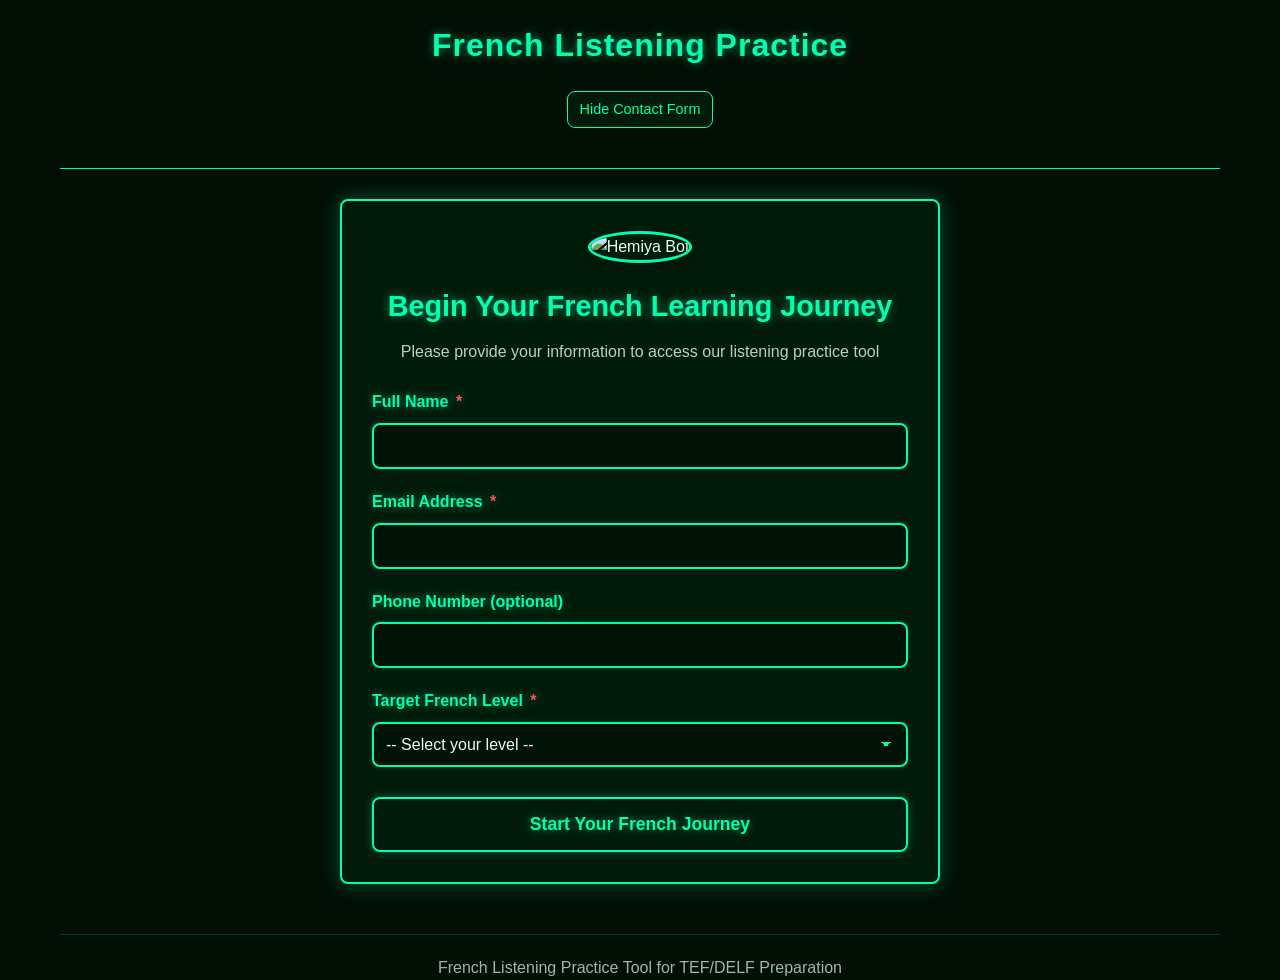
==== docs/listening.html @ ab648c7c "Add docs directory for GitHub Pages" ====
<!DOCTYPE html>
<html lang="fr">
<head>
    <meta charset="UTF-8">
    <meta name="viewport" content="width=device-width, initial-scale=1.0">
    <title>French Listening Practice - TEF/DELF Preparation</title>
    <link rel="stylesheet" href="css/styles.css">
    <script type="text/javascript" src="https://cdn.jsdelivr.net/npm/@emailjs/browser@3/dist/email.min.js"></script>
    <base target="_parent">
</head>
<body>
    <div class="container">
        <header>
            <h1>French Listening Practice</h1>
            <div class="form-toggle">
                <a href="#" class="form-toggle-link" id="toggle-form">Hide Contact Form</a>
            </div>
        </header>

        <main>
            <!-- Contact Form Section - Visible by default -->
            <div id="contact-form-container">
                <div class="form-header">
                    <div class="avatar-container">
                        <img src="https://yiyang512.github.io/new/hemiya.jpg" alt="Hemiya Bot" class="avatar">
                    </div>
                    <h2>Begin Your French Learning Journey</h2>
                    <p>Please provide your information to access our listening practice tool</p>
                </div>
                
                <form id="contact-form">
                    <div class="form-group">
                        <label for="fullName">Full Name <span class="required">*</span></label>
                        <input type="text" id="fullName" name="fullName" required>
                        <div class="error-message" id="fullName-error">Please enter your full name</div>
                    </div>
                    
                    <div class="form-group">
                        <label for="email">Email Address <span class="required">*</span></label>
                        <input type="email" id="email" name="email" required>
                        <div class="error-message" id="email-error">Please enter a valid email address</div>
                    </div>
                    
                    <div class="form-group">
                        <label for="phone">Phone Number (optional)</label>
                        <input type="tel" id="phone" name="phone">
                    </div>
                    
                    <div class="form-group">
                        <label for="targetLevel">Target French Level <span class="required">*</span></label>
                        <select id="targetLevel" name="targetLevel" required>
                            <option value="">-- Select your level --</option>
                            <option value="A1">A1 - Beginner</option>
                            <option value="A2">A2 - Elementary</option>
                            <option value="B1">B1 - Intermediate</option>
                            <option value="B2">B2 - Upper Intermediate</option>
                        </select>
                        <div class="error-message" id="targetLevel-error">Please select your target level</div>
                    </div>
                    
                    <button type="submit" id="submit-form">Start Your French Journey</button>
                    
                    <div id="form-success" class="form-message success-message hidden">
                        <p>Thank you for your submission! You now have access to our listening practice tool.</p>
                    </div>
                    
                    <div id="form-error" class="form-message error-message hidden">
                        <p>There was an error processing your submission. Please try again.</p>
                    </div>
                </form>
            </div>

            <!-- Listening Level Selection - Hidden by default -->
            <div id="listening-app" class="hidden">
                <div class="level-selector">
                    <h2>Sélectionnez votre niveau</h2>
                    <div class="level-buttons">
                        <button class="level-btn" data-level="A1">A1</button>
                        <button class="level-btn" data-level="A2">A2</button>
                        <button class="level-btn" data-level="B1">B1</button>
                        <button class="level-btn" data-level="B2">B2</button>
                    </div>
                </div>

                <div id="level-description" class="hidden">
                    <div class="level-info">
                        <h2>Niveau <span id="current-level">A1</span></h2>
                        <p id="level-explanation"></p>
                    </div>
                    <div class="listening-selector">
                        <label for="listening-select">Choisissez un audio:</label>
                        <select id="listening-select">
                            <option value="">-- Sélectionnez un audio --</option>
                        </select>
                    </div>
                </div>

                <div id="listening-container" class="hidden">
                    <div class="audio-player-container">
                        <h3>Écoutez attentivement</h3>
                        <div class="audio-player">
                            <audio id="audio-player" controls>
                                <source id="audio-source" src="" type="audio/mp3">
                                Votre navigateur ne supporte pas l'élément audio.
                            </audio>
                            <div class="audio-controls">
                                <button id="play-audio" class="control-btn">Écouter</button>
                                <button id="pause-audio" class="control-btn">Pause</button>
                                <button id="replay-audio" class="control-btn">Réécouter</button>
                            </div>
                        </div>
                        <div class="playback-count">
                            <p>Nombre d'écoutes: <span id="playback-counter">0</span>/2</p>
                        </div>
                    </div>
                    
                    <div class="timer-container">
                        <span id="timer">05:00</span>
                        <button id="start-timer">Démarrer</button>
                    </div>
                    
                    <section class="transcript hidden" id="transcript-section">
                        <h2>Transcription</h2>
                        <div id="transcript-content" class="transcript-content"></div>
                    </section>

                    <section class="questions">
                        <h2>Questions de compréhension</h2>
                        <form id="quiz-form"></form>
                    </section>

                    <section class="results hidden" id="results">
                        <h2>Résultats</h2>
                        <p id="score"></p>
                        <div id="detailed-feedback"></div>
                    </section>
                </div>
            </div>
        </main>

        <footer>
            <p>French Listening Practice Tool for TEF/DELF Preparation</p>
        </footer>
    </div>

    <script src="js/listening-data.js"></script>
    <script src="js/listening-script.js"></script>
    <script>
        // Toggle contact form visibility
        document.getElementById('toggle-form').addEventListener('click', function(e) {
            e.preventDefault();
            const formContainer = document.getElementById('contact-form-container');
            const toggleLink = document.getElementById('toggle-form');
            
            if (formContainer.classList.contains('hidden')) {
                formContainer.classList.remove('hidden');
                toggleLink.textContent = 'Hide Contact Form';
            } else {
                formContainer.classList.add('hidden');
                toggleLink.textContent = 'Show Contact Form';
            }
        });
    </script>
</body>
</html>
---- docs/css/styles.css ----
:root {
    --primary-color: #00ffae;
    --secondary-color: #00ff99;
    --accent-color: #05ff8a;
    --background-color: #010f05;
    --card-background: #021a0a;
    --text-color: #e6fff2;
    --header-color: #00ffae;
    --error-color: #ff5252;
    --success-color: #00ffae;
    --border-radius: 8px;
    --box-shadow: 0 4px 8px rgba(0, 255, 174, 0.2);
    --glow-effect: 0 0 10px rgba(0, 255, 174, 0.5);
    --hover-glow: 0 0 15px rgba(0, 255, 174, 0.8);
    --a1-color: #00ffae;
    --a2-color: #00ffcc;
    --b1-color: #00ff99;
    --b2-color: #00ffb3;
    --dark-bg-gradient: linear-gradient(135deg, #010f05 0%, #041a0f 100%);
}

* {
    margin: 0;
    padding: 0;
    box-sizing: border-box;
}

body {
    font-family: 'DM Sans', 'Poppins', sans-serif;
    background-color: var(--background-color);
    color: var(--text-color);
    line-height: 1.6;
    min-height: 100vh;
}

h1, h2, h3, h4, h5, h6 {
    color: var(--header-color);
    text-shadow: var(--glow-effect);
}

a {
    color: var(--primary-color);
    text-decoration: none;
    transition: all 0.3s ease;
}

a:hover {
    text-shadow: var(--glow-effect);
}

.container {
    max-width: 1200px;
    margin: 0 auto;
    padding: 0 20px;
}

header {
    padding: 20px 0;
    text-align: center;
    margin-bottom: 30px;
    border-bottom: 1px solid var(--primary-color);
}

header h1 {
    margin-bottom: 20px;
    font-weight: 700;
    letter-spacing: 1px;
}

.level-selector h2 {
    margin-bottom: 15px;
    font-size: 1.3rem;
    color: var(--primary-color);
    text-shadow: 0 0 5px rgba(0, 255, 174, 0.5);
}

.level-buttons {
    display: flex;
    justify-content: center;
    gap: 15px;
    flex-wrap: wrap;
}

.level-btn {
    margin: 0 10px;
    padding: 8px 20px;
    background-color: transparent;
    color: var(--primary-color);
    border: 2px solid var(--primary-color);
    border-radius: var(--border-radius);
    font-size: 1.2rem;
    cursor: pointer;
    transition: all 0.3s ease;
}

.level-btn:hover {
    background-color: var(--primary-color);
    color: var(--background-color);
    box-shadow: var(--hover-glow);
}

.level-btn.active {
    background-color: var(--primary-color);
    color: var(--background-color);
    box-shadow: var(--glow-effect);
}

.level-btn[data-level="A1"] {
    border-color: var(--a1-color);
    color: var(--a1-color);
}

.level-btn[data-level="A2"] {
    border-color: var(--a2-color);
    color: var(--a2-color);
}

.level-btn[data-level="B1"] {
    border-color: var(--b1-color);
    color: var(--b1-color);
}

.level-btn[data-level="B2"] {
    border-color: var(--b2-color);
    color: var(--b2-color);
}

.level-info {
    background-color: var(--card-background);
    padding: 15px;
    border-radius: var(--border-radius);
    margin-bottom: 20px;
    border: 1px solid var(--primary-color);
    box-shadow: var(--box-shadow);
}

.level-info h2 {
    margin-bottom: 10px;
}

.reading-selector {
    margin-bottom: 25px;
    text-align: center;
}

.reading-selector label {
    display: block;
    margin-bottom: 10px;
    font-weight: bold;
    color: var(--primary-color);
    text-shadow: var(--glow-effect);
    font-size: 1.2rem;
}

.reading-selector select {
    width: 100%;
    max-width: 600px;
    padding: 12px 20px;
    border: 2px solid var(--primary-color);
    border-radius: var(--border-radius);
    font-size: 1.1rem;
    background-color: rgba(2, 26, 10, 0.9);
    color: var(--text-color);
    box-shadow: 0 0 8px rgba(0, 255, 174, 0.4);
    cursor: pointer;
    appearance: none;
    -webkit-appearance: none;
    -moz-appearance: none;
    background-image: 
        linear-gradient(45deg, transparent 50%, var(--primary-color) 50%),
        linear-gradient(135deg, var(--primary-color) 50%, transparent 50%);
    background-position: 
        calc(100% - 20px) center,
        calc(100% - 15px) center;
    background-size: 
        5px 5px,
        5px 5px;
    background-repeat: no-repeat;
    transition: all 0.3s ease;
}

.reading-selector select:hover {
    border-color: var(--secondary-color);
    box-shadow: 0 0 15px rgba(0, 255, 174, 0.6);
    transform: translateY(-2px);
}

.reading-selector select:focus {
    outline: none;
    border-color: var(--accent-color);
    box-shadow: 0 0 20px rgba(0, 255, 174, 0.7);
}

.reading-selector select option {
    background-color: var(--card-background);
    color: var(--text-color);
    padding: 12px;
    font-size: 1rem;
}

/* Custom styled dropdown arrow animation */
.reading-selector select:hover {
    background-image: 
        linear-gradient(45deg, transparent 50%, var(--secondary-color) 50%),
        linear-gradient(135deg, var(--secondary-color) 50%, transparent 50%);
}

/* Improve select option styling */
.reading-selector select option:hover,
.reading-selector select option:focus,
.reading-selector select option:checked {
    background-color: rgba(0, 255, 174, 0.2);
    color: var(--primary-color);
}

#level-description, #reading-container {
    opacity: 1;
    transition: opacity 0.3s ease;
}

.timer-container {
    display: flex;
    justify-content: center;
    align-items: center;
    margin-bottom: 20px;
    gap: 15px;
}

#timer {
    font-size: 1.5rem;
    font-weight: bold;
    color: var(--primary-color);
    text-shadow: var(--glow-effect);
}

button {
    background-color: transparent;
    color: var(--primary-color);
    border: 2px solid var(--primary-color);
    padding: 10px 20px;
    border-radius: var(--border-radius);
    cursor: pointer;
    font-weight: bold;
    transition: all 0.3s ease;
    box-shadow: var(--box-shadow);
    text-shadow: var(--glow-effect);
}

button:hover {
    background-color: var(--primary-color);
    color: var(--background-color);
    box-shadow: var(--hover-glow);
    transform: translateY(-2px);
}

section {
    background-color: var(--card-background);
    padding: 20px;
    margin-bottom: 20px;
    border-radius: var(--border-radius);
    box-shadow: var(--box-shadow);
    border: 1px solid var(--primary-color);
}

.reading-passage, .questions, .results {
    border-left: 4px solid var(--primary-color);
}

.reading-passage h2, 
.questions h2,
.results h2 {
    margin-bottom: 15px;
    color: var(--primary-color);
    text-shadow: 0 0 5px rgba(0, 255, 174, 0.5);
}

.passage-content {
    line-height: 1.8;
}

.passage-content p {
    margin-bottom: 15px;
}

.question {
    margin-bottom: 25px;
    padding-bottom: 20px;
    border-bottom: 1px solid rgba(0, 255, 174, 0.2);
}

.question p {
    font-weight: bold;
    margin-bottom: 10px;
    color: var(--primary-color);
}

.options {
    margin-left: 20px;
    margin-bottom: 10px;
}

.option {
    margin-bottom: 8px;
}

textarea {
    width: 100%;
    padding: 10px;
    border: 1px solid var(--primary-color);
    border-radius: var(--border-radius);
    resize: vertical;
    background-color: var(--card-background);
    color: var(--text-color);
    box-shadow: 0 0 5px rgba(0, 255, 174, 0.2);
}

.feedback {
    margin-top: 10px;
    padding: 10px;
    border-radius: var(--border-radius);
    display: none;
    background-color: var(--card-background);
}

.feedback.correct {
    border: 1px solid var(--success-color);
    color: var(--success-color);
    box-shadow: 0 0 5px rgba(0, 255, 153, 0.3);
    display: block;
}

.feedback.incorrect {
    border: 1px solid var(--error-color);
    color: var(--error-color);
    box-shadow: 0 0 5px rgba(255, 77, 77, 0.3);
    display: block;
}

.controls {
    display: flex;
    gap: 10px;
    margin-top: 20px;
}

#quiz-form button[type="submit"] {
    border-color: var(--primary-color);
    color: var(--primary-color);
}

#show-answers {
    border-color: var(--secondary-color);
    color: var(--secondary-color);
}

.hidden {
    display: none;
}

.highlight {
    background-color: rgba(0, 255, 174, 0.15);
    color: var(--primary-color);
    font-weight: bold;
}

.back-to-levels {
    display: block;
    margin: 0 auto 20px;
    background-color: transparent;
    border-color: var(--secondary-color);
    color: var(--secondary-color);
}

footer {
    text-align: center;
    margin-top: 50px;
    padding-top: 20px;
    border-top: 1px solid rgba(0, 255, 174, 0.2);
    color: rgba(224, 255, 240, 0.7);
}

input[type="radio"], input[type="checkbox"] {
    accent-color: var(--primary-color);
}

select, textarea {
    background-color: var(--card-background);
    color: var(--text-color);
    border: 1px solid var(--primary-color);
    border-radius: var(--border-radius);
    padding: 8px 12px;
    transition: all 0.3s ease;
}

select:focus, textarea:focus {
    border-color: var(--secondary-color);
    box-shadow: var(--glow-effect);
    outline: none;
}

.correct-feedback {
    color: var(--success-color);
    font-weight: bold;
    text-shadow: var(--glow-effect);
}

.incorrect-feedback {
    color: var(--error-color);
    font-weight: bold;
}

@media (max-width: 768px) {
    .level-buttons {
        flex-direction: column;
        align-items: center;
    }
    
    .level-btn {
        margin: 5px 0;
        width: 80%;
    }
}

/* Contact Form Styles */
#contact-form-container {
    max-width: 600px;
    margin: 0 auto 40px;
    background-color: var(--card-background);
    padding: 30px;
    border-radius: var(--border-radius);
    border: 2px solid var(--primary-color);
    box-shadow: 0 0 20px rgba(0, 255, 174, 0.3);
}

.form-header {
    text-align: center;
    margin-bottom: 25px;
}

.form-header h2 {
    margin-bottom: 10px;
    font-size: 1.8rem;
}

.form-header p {
    color: rgba(230, 255, 242, 0.8);
}

.form-group {
    margin-bottom: 20px;
    position: relative;
}

.form-group label {
    display: block;
    margin-bottom: 8px;
    font-weight: bold;
    color: var(--primary-color);
    text-shadow: var(--glow-effect);
}

.required {
    color: var(--error-color);
    margin-left: 3px;
}

.form-group input,
.form-group select {
    width: 100%;
    padding: 12px;
    background-color: rgba(1, 15, 5, 0.7);
    border: 2px solid var(--primary-color);
    border-radius: var(--border-radius);
    color: var(--text-color);
    font-size: 1rem;
    transition: all 0.3s ease;
    box-shadow: 0 0 5px rgba(0, 255, 174, 0.2);
}

.form-group select {
    appearance: none;
    background-image: 
        linear-gradient(45deg, transparent 50%, var(--primary-color) 50%),
        linear-gradient(135deg, var(--primary-color) 50%, transparent 50%);
    background-position: 
        calc(100% - 20px) center,
        calc(100% - 15px) center;
    background-size: 
        5px 5px,
        5px 5px;
    background-repeat: no-repeat;
}

.form-group input:focus,
.form-group select:focus {
    outline: none;
    border-color: var(--secondary-color);
    box-shadow: 0 0 15px rgba(0, 255, 174, 0.5);
}

.form-group input.error,
.form-group select.error {
    border-color: var(--error-color);
    box-shadow: 0 0 10px rgba(255, 82, 82, 0.3);
}

.error-message {
    color: var(--error-color);
    font-size: 0.85rem;
    margin-top: 5px;
    display: none;
}

#contact-form button[type="submit"] {
    width: 100%;
    padding: 15px;
    background-color: transparent;
    border: 2px solid var(--primary-color);
    color: var(--primary-color);
    font-size: 1.1rem;
    margin-top: 10px;
    cursor: pointer;
    transition: all 0.3s ease;
    text-shadow: var(--glow-effect);
    box-shadow: 0 0 10px rgba(0, 255, 174, 0.3);
}

#contact-form button[type="submit"]:hover {
    background-color: var(--primary-color);
    color: var(--background-color);
    box-shadow: 0 0 20px rgba(0, 255, 174, 0.6);
    transform: translateY(-2px);
}

.form-message {
    padding: 15px;
    border-radius: var(--border-radius);
    margin-top: 20px;
    text-align: center;
}

.success-message {
    background-color: rgba(0, 255, 174, 0.1);
    border: 1px solid var(--success-color);
    color: var(--success-color);
}

.error-message {
    background-color: rgba(255, 82, 82, 0.1);
    border: 1px solid var(--error-color);
    color: var(--error-color);
}

/* Avatar styling */
.avatar-container {
    text-align: center;
    margin-bottom: 20px;
}

.avatar {
    width: 120px;
    height: 120px;
    border-radius: 50%;
    object-fit: cover;
    border: 3px solid var(--primary-color);
    box-shadow: 0 4px 8px rgba(0, 0, 0, 0.2);
    animation: pulse 2s infinite ease-in-out, glow 3s infinite alternate;
    transition: transform 0.3s ease;
}

.avatar:hover {
    transform: scale(1.05);
    box-shadow: 0 0 25px var(--primary-color);
}

@keyframes pulse {
    0% { transform: scale(1); }
    50% { transform: scale(1.05); }
    100% { transform: scale(1); }
}

@keyframes glow {
    0% { box-shadow: 0 0 10px rgba(0, 255, 174, 0.3); }
    100% { box-shadow: 0 0 20px rgba(0, 255, 174, 0.8); }
}

/* Listening test specific styles */
.audio-player-container {
    background-color: var(--card-background);
    padding: 20px;
    border-radius: var(--border-radius);
    margin-bottom: 25px;
    border: 1px solid var(--primary-color);
    box-shadow: var(--box-shadow);
    text-align: center;
}

.audio-player-container h3 {
    color: var(--primary-color);
    margin-bottom: 15px;
    text-shadow: var(--glow-effect);
}

.audio-player {
    margin: 0 auto;
    max-width: 500px;
}

audio {
    width: 100%;
    margin-bottom: 15px;
    background-color: rgba(0, 255, 174, 0.05);
    border-radius: var(--border-radius);
}

.audio-controls {
    display: flex;
    justify-content: center;
    gap: 15px;
    margin-top: 10px;
}

.control-btn {
    padding: 8px 15px;
    background-color: transparent;
    color: var(--primary-color);
    border: 1px solid var(--primary-color);
    border-radius: var(--border-radius);
    cursor: pointer;
    transition: all 0.3s ease;
}

.control-btn:hover {
    background-color: var(--primary-color);
    color: var(--background-color);
    box-shadow: var(--hover-glow);
}

.playback-count {
    margin-top: 15px;
    color: var(--text-color);
    font-size: 0.9rem;
}

.transcript {
    background-color: var(--card-background);
    padding: 20px;
    border-radius: var(--border-radius);
    margin-bottom: 25px;
    border: 1px solid var(--primary-color);
    box-shadow: var(--box-shadow);
}

.transcript h2 {
    color: var(--primary-color);
    margin-bottom: 15px;
    text-shadow: var(--glow-effect);
}

.transcript-content {
    padding: 15px;
    background-color: rgba(0, 255, 174, 0.05);
    border-radius: var(--border-radius);
    border: 1px solid rgba(0, 255, 174, 0.2);
}

.transcript-content p {
    margin-bottom: 10px;
    line-height: 1.6;
}

.listening-selector {
    margin-bottom: 25px;
    text-align: center;
}

.listening-selector label {
    display: block;
    margin-bottom: 10px;
    font-weight: bold;
    color: var(--primary-color);
    text-shadow: var(--glow-effect);
    font-size: 1.2rem;
}

.listening-selector select {
    width: 100%;
    max-width: 600px;
    padding: 12px 20px;
    border: 2px solid var(--primary-color);
    border-radius: var(--border-radius);
    font-size: 1.1rem;
    background-color: rgba(2, 26, 10, 0.9);
    color: var(--text-color);
    box-shadow: 0 0 8px rgba(0, 255, 174, 0.4);
    cursor: pointer;
    appearance: none;
    -webkit-appearance: none;
    -moz-appearance: none;
    background-image: 
        linear-gradient(45deg, transparent 50%, var(--primary-color) 50%),
        linear-gradient(135deg, var(--primary-color) 50%, transparent 50%);
    background-position: 
        calc(100% - 20px) center,
        calc(100% - 15px) center;
    background-size: 
        5px 5px,
        5px 5px;
    background-repeat: no-repeat;
    transition: all 0.3s ease;
}

.listening-selector select:hover {
    border-color: var(--secondary-color);
    box-shadow: 0 0 15px rgba(0, 255, 174, 0.6);
    transform: translateY(-2px);
}

.listening-selector select:focus {
    outline: none;
    border-color: var(--accent-color);
    box-shadow: 0 0 20px rgba(0, 255, 174, 0.7);
}

.listening-selector select option {
    background-color: var(--card-background);
    color: var(--text-color);
    padding: 12px;
    font-size: 1rem;
}

@media (max-width: 768px) {
    .audio-controls {
        flex-direction: column;
        align-items: center;
    }
    
    .control-btn {
        width: 100%;
        max-width: 200px;
    }
}

.form-toggle {
    text-align: center;
    margin-bottom: 20px;
}

.form-toggle-link {
    display: inline-block;
    padding: 6px 12px;
    background-color: var(--card-background);
    color: var(--primary-color);
    border: 1px solid var(--primary-color);
    border-radius: var(--border-radius);
    cursor: pointer;
    transition: all 0.3s ease;
    font-size: 0.9rem;
}

.form-toggle-link:hover {
    background-color: var(--primary-color);
    color: var(--background-color);
    box-shadow: var(--hover-glow);
    text-shadow: none;
}
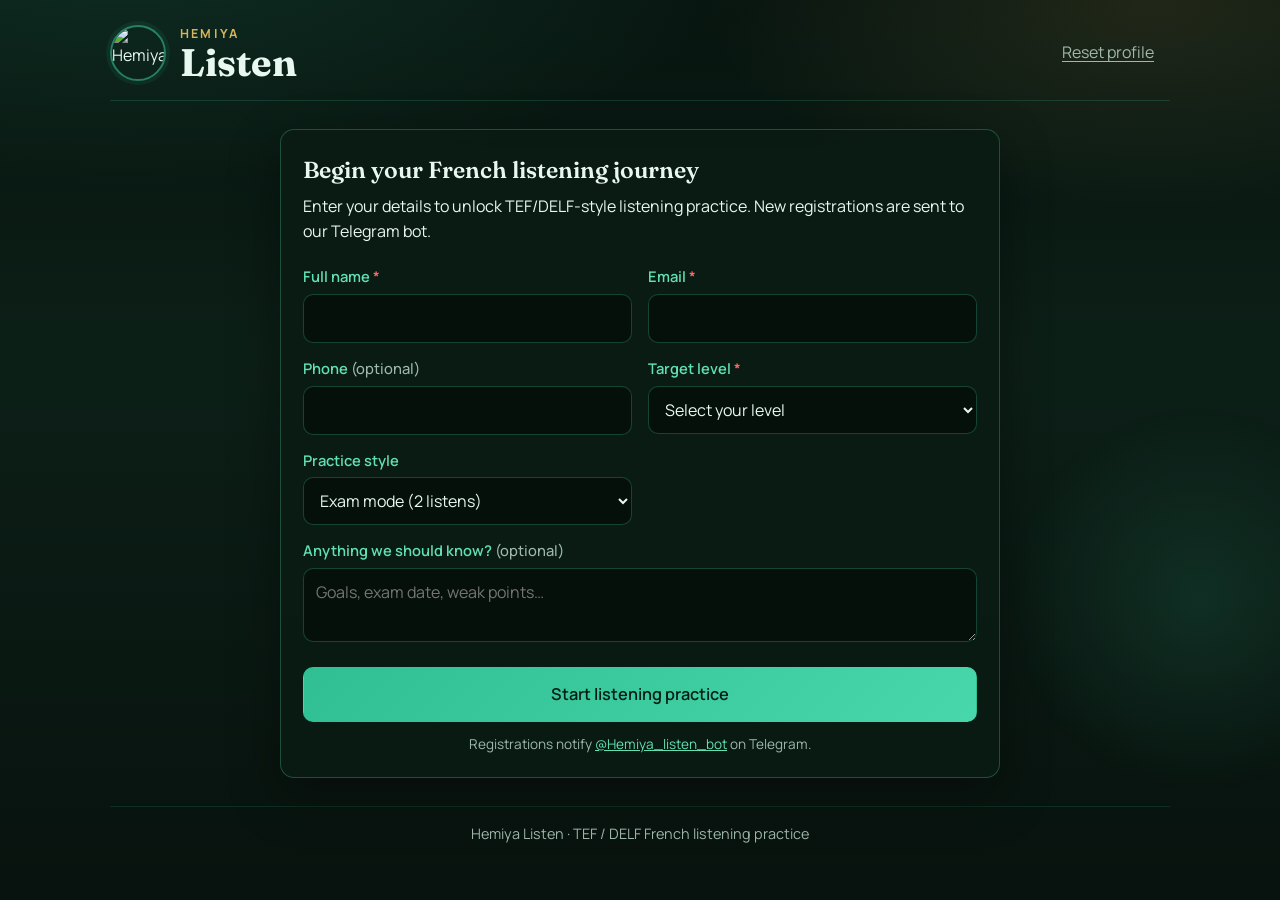
==== commit 500bf82e: "Rebuild French listening tool with 30+ exercises per level and Telegram signup Replace the EmailJS g" ====
--- a/docs/listening.html
+++ b/docs/listening.html
@@ -1,165 +1,234 @@
 <!DOCTYPE html>
 <html lang="fr">
 <head>
-    <meta charset="UTF-8">
-    <meta name="viewport" content="width=device-width, initial-scale=1.0">
-    <title>French Listening Practice - TEF/DELF Preparation</title>
-    <link rel="stylesheet" href="css/styles.css">
-    <script type="text/javascript" src="https://cdn.jsdelivr.net/npm/@emailjs/browser@3/dist/email.min.js"></script>
-    <base target="_parent">
+  <meta charset="UTF-8">
+  <meta name="viewport" content="width=device-width, initial-scale=1.0">
+  <title>Hemiya Listen — French Listening Practice (TEF/DELF)</title>
+  <link rel="preconnect" href="https://fonts.googleapis.com">
+  <link rel="preconnect" href="https://fonts.gstatic.com" crossorigin>
+  <link href="https://fonts.googleapis.com/css2?family=Fraunces:opsz,wght@9..144,500;9..144,700&family=Manrope:wght@400;500;600;700&display=swap" rel="stylesheet">
+  <link rel="stylesheet" href="css/listening.css">
+  <base target="_parent">
 </head>
 <body>
-    <div class="container">
-        <header>
-            <h1>French Listening Practice</h1>
-            <div class="form-toggle">
-                <a href="#" class="form-toggle-link" id="toggle-form">Hide Contact Form</a>
-            </div>
-        </header>
-
-        <main>
-            <!-- Contact Form Section - Visible by default -->
-            <div id="contact-form-container">
-                <div class="form-header">
-                    <div class="avatar-container">
-                        <img src="https://yiyang512.github.io/new/hemiya.jpg" alt="Hemiya Bot" class="avatar">
-                    </div>
-                    <h2>Begin Your French Learning Journey</h2>
-                    <p>Please provide your information to access our listening practice tool</p>
-                </div>
-                
-                <form id="contact-form">
-                    <div class="form-group">
-                        <label for="fullName">Full Name <span class="required">*</span></label>
-                        <input type="text" id="fullName" name="fullName" required>
-                        <div class="error-message" id="fullName-error">Please enter your full name</div>
-                    </div>
-                    
-                    <div class="form-group">
-                        <label for="email">Email Address <span class="required">*</span></label>
-                        <input type="email" id="email" name="email" required>
-                        <div class="error-message" id="email-error">Please enter a valid email address</div>
-                    </div>
-                    
-                    <div class="form-group">
-                        <label for="phone">Phone Number (optional)</label>
-                        <input type="tel" id="phone" name="phone">
-                    </div>
-                    
-                    <div class="form-group">
-                        <label for="targetLevel">Target French Level <span class="required">*</span></label>
-                        <select id="targetLevel" name="targetLevel" required>
-                            <option value="">-- Select your level --</option>
-                            <option value="A1">A1 - Beginner</option>
-                            <option value="A2">A2 - Elementary</option>
-                            <option value="B1">B1 - Intermediate</option>
-                            <option value="B2">B2 - Upper Intermediate</option>
-                        </select>
-                        <div class="error-message" id="targetLevel-error">Please select your target level</div>
-                    </div>
-                    
-                    <button type="submit" id="submit-form">Start Your French Journey</button>
-                    
-                    <div id="form-success" class="form-message success-message hidden">
-                        <p>Thank you for your submission! You now have access to our listening practice tool.</p>
-                    </div>
-                    
-                    <div id="form-error" class="form-message error-message hidden">
-                        <p>There was an error processing your submission. Please try again.</p>
-                    </div>
-                </form>
-            </div>
-
-            <!-- Listening Level Selection - Hidden by default -->
-            <div id="listening-app" class="hidden">
-                <div class="level-selector">
-                    <h2>Sélectionnez votre niveau</h2>
-                    <div class="level-buttons">
-                        <button class="level-btn" data-level="A1">A1</button>
-                        <button class="level-btn" data-level="A2">A2</button>
-                        <button class="level-btn" data-level="B1">B1</button>
-                        <button class="level-btn" data-level="B2">B2</button>
-                    </div>
-                </div>
-
-                <div id="level-description" class="hidden">
-                    <div class="level-info">
-                        <h2>Niveau <span id="current-level">A1</span></h2>
-                        <p id="level-explanation"></p>
-                    </div>
-                    <div class="listening-selector">
-                        <label for="listening-select">Choisissez un audio:</label>
-                        <select id="listening-select">
-                            <option value="">-- Sélectionnez un audio --</option>
-                        </select>
-                    </div>
-                </div>
-
-                <div id="listening-container" class="hidden">
-                    <div class="audio-player-container">
-                        <h3>Écoutez attentivement</h3>
-                        <div class="audio-player">
-                            <audio id="audio-player" controls>
-                                <source id="audio-source" src="" type="audio/mp3">
-                                Votre navigateur ne supporte pas l'élément audio.
-                            </audio>
-                            <div class="audio-controls">
-                                <button id="play-audio" class="control-btn">Écouter</button>
-                                <button id="pause-audio" class="control-btn">Pause</button>
-                                <button id="replay-audio" class="control-btn">Réécouter</button>
-                            </div>
-                        </div>
-                        <div class="playback-count">
-                            <p>Nombre d'écoutes: <span id="playback-counter">0</span>/2</p>
-                        </div>
-                    </div>
-                    
-                    <div class="timer-container">
-                        <span id="timer">05:00</span>
-                        <button id="start-timer">Démarrer</button>
-                    </div>
-                    
-                    <section class="transcript hidden" id="transcript-section">
-                        <h2>Transcription</h2>
-                        <div id="transcript-content" class="transcript-content"></div>
-                    </section>
-
-                    <section class="questions">
-                        <h2>Questions de compréhension</h2>
-                        <form id="quiz-form"></form>
-                    </section>
-
-                    <section class="results hidden" id="results">
-                        <h2>Résultats</h2>
-                        <p id="score"></p>
-                        <div id="detailed-feedback"></div>
-                    </section>
-                </div>
-            </div>
-        </main>
-
-        <footer>
-            <p>French Listening Practice Tool for TEF/DELF Preparation</p>
-        </footer>
-    </div>
-
-    <script src="js/listening-data.js"></script>
-    <script src="js/listening-script.js"></script>
-    <script>
-        // Toggle contact form visibility
-        document.getElementById('toggle-form').addEventListener('click', function(e) {
-            e.preventDefault();
-            const formContainer = document.getElementById('contact-form-container');
-            const toggleLink = document.getElementById('toggle-form');
-            
-            if (formContainer.classList.contains('hidden')) {
-                formContainer.classList.remove('hidden');
-                toggleLink.textContent = 'Hide Contact Form';
-            } else {
-                formContainer.classList.add('hidden');
-                toggleLink.textContent = 'Show Contact Form';
-            }
-        });
-    </script>
+  <div class="bg-glow" aria-hidden="true"></div>
+  <div class="container">
+    <header class="site-header">
+      <div class="brand">
+        <img src="https://yiyang512.github.io/new/hemiya.jpg" alt="Hemiya" class="brand-avatar">
+        <div>
+          <p class="brand-kicker">Hemiya</p>
+          <h1>Listen</h1>
+        </div>
+      </div>
+      <div class="header-actions">
+        <span id="user-chip" class="user-chip hidden"></span>
+        <button type="button" id="reset-user" class="text-btn" title="Clear saved profile">Reset profile</button>
+      </div>
+    </header>
+
+    <main>
+      <!-- Contact / gate -->
+      <section id="contact-section" class="panel contact-panel">
+        <div class="form-header">
+          <h2>Begin your French listening journey</h2>
+          <p>Enter your details to unlock TEF/DELF-style listening practice. New registrations are sent to our Telegram bot.</p>
+        </div>
+
+        <form id="contact-form" novalidate>
+          <div class="form-grid">
+            <div class="form-group">
+              <label for="fullName">Full name <span class="required">*</span></label>
+              <input type="text" id="fullName" name="fullName" autocomplete="name" required>
+              <div class="error-message" id="fullName-error">Please enter your full name</div>
+            </div>
+
+            <div class="form-group">
+              <label for="email">Email <span class="required">*</span></label>
+              <input type="email" id="email" name="email" autocomplete="email" required>
+              <div class="error-message" id="email-error">Please enter a valid email address</div>
+            </div>
+
+            <div class="form-group">
+              <label for="phone">Phone <span class="optional">(optional)</span></label>
+              <input type="tel" id="phone" name="phone" autocomplete="tel">
+            </div>
+
+            <div class="form-group">
+              <label for="targetLevel">Target level <span class="required">*</span></label>
+              <select id="targetLevel" name="targetLevel" required>
+                <option value="">Select your level</option>
+                <option value="A1">A1 — Beginner</option>
+                <option value="A2">A2 — Elementary</option>
+                <option value="B1">B1 — Intermediate</option>
+                <option value="B2">B2 — Upper intermediate</option>
+              </select>
+              <div class="error-message" id="targetLevel-error">Please select your target level</div>
+            </div>
+
+            <div class="form-group">
+              <label for="prefMode">Practice style</label>
+              <select id="prefMode" name="prefMode">
+                <option value="exam">Exam mode (2 listens)</option>
+                <option value="practice">Practice mode (unlimited + speed)</option>
+              </select>
+            </div>
+
+            <div class="form-group form-group-full">
+              <label for="note">Anything we should know? <span class="optional">(optional)</span></label>
+              <textarea id="note" name="note" rows="2" placeholder="Goals, exam date, weak points…"></textarea>
+            </div>
+
+            <!-- Honeypot: leave empty. Bots that fill it are ignored server-side. -->
+            <div class="hp" aria-hidden="true">
+              <label for="website">Website</label>
+              <input type="text" id="website" name="website" tabindex="-1" autocomplete="off">
+            </div>
+          </div>
+
+          <button type="submit" id="submit-form">Start listening practice</button>
+          <p class="fine-print">Registrations notify <a href="https://t.me/Hemiya_listen_bot" target="_blank" rel="noopener">@Hemiya_listen_bot</a> on Telegram.</p>
+
+          <div id="form-success" class="form-message success-message hidden">
+            <p>You’re in. Loading your listening workspace…</p>
+          </div>
+          <div id="form-error" class="form-message error-message hidden">
+            <p>There was a problem sending your registration.</p>
+          </div>
+        </form>
+      </section>
+
+      <!-- Main app -->
+      <section id="listening-app" class="hidden">
+        <div class="level-selector panel">
+          <div class="section-head">
+            <h2>Choose your level</h2>
+            <p>Browse exercises, track scores, and train with exam or practice rules.</p>
+          </div>
+          <div class="level-buttons">
+            <button class="level-btn" data-level="A1">A1</button>
+            <button class="level-btn" data-level="A2">A2</button>
+            <button class="level-btn" data-level="B1">B1</button>
+            <button class="level-btn" data-level="B2">B2</button>
+          </div>
+        </div>
+
+        <div id="level-panel" class="hidden">
+          <div class="panel level-info">
+            <div class="section-head inline">
+              <div>
+                <h2 id="level-title">Niveau A1</h2>
+                <p id="level-explanation"></p>
+              </div>
+              <div id="stats-bar" class="stats-bar"></div>
+            </div>
+            <div class="toolbar">
+              <label class="search-wrap">
+                <span class="sr-only">Search exercises</span>
+                <input type="search" id="exercise-search" placeholder="Search exercises…">
+              </label>
+            </div>
+            <div id="exercise-grid" class="exercise-grid"></div>
+          </div>
+        </div>
+
+        <div id="session-panel" class="hidden">
+          <div class="session-top">
+            <button type="button" id="back-btn" class="ghost">← Back to exercises</button>
+            <div class="session-actions">
+              <button type="button" id="toggle-mode" class="ghost">Switch mode</button>
+              <span id="mode-badge" class="mode-badge exam">Exam mode</span>
+            </div>
+          </div>
+
+          <div class="panel player-panel">
+            <div class="session-heading">
+              <div>
+                <h2 id="exercise-title">Exercise</h2>
+                <p id="exercise-meta" class="muted"></p>
+              </div>
+              <span id="source-badge" class="source-badge">Preparing…</span>
+            </div>
+
+            <audio id="audio-el" preload="metadata"></audio>
+
+            <div class="player">
+              <div class="progress-track" aria-hidden="true">
+                <div id="progress-fill" class="progress-fill"></div>
+              </div>
+              <div class="player-meta">
+                <span id="time-current">00:00</span>
+                <span id="player-status" class="muted">Ready</span>
+                <span id="time-total">00:00</span>
+              </div>
+              <div class="player-controls">
+                <button type="button" id="play-btn" class="control-btn primary">Play</button>
+                <button type="button" id="pause-btn" class="control-btn" disabled>Pause</button>
+                <button type="button" id="stop-btn" class="control-btn" disabled>Stop</button>
+                <button type="button" id="replay-btn" class="control-btn">Replay</button>
+                <label class="speed-wrap">
+                  Speed
+                  <select id="speed-select">
+                    <option value="0.75">0.75×</option>
+                    <option value="1" selected>1×</option>
+                    <option value="1.15">1.15×</option>
+                    <option value="1.25">1.25×</option>
+                  </select>
+                </label>
+              </div>
+              <div class="playback-count">
+                Listens: <strong><span id="play-count">0</span>/<span id="play-limit">2</span></strong>
+                <span class="hint">Space = play/pause</span>
+              </div>
+            </div>
+
+            <div class="timer-row">
+              <span id="timer" class="timer">05:00</span>
+              <button type="button" id="timer-toggle">Start timer</button>
+              <button type="button" id="timer-reset" class="ghost">Reset</button>
+            </div>
+          </div>
+
+          <div class="panel questions-panel">
+            <div class="section-head inline">
+              <h2>Comprehension questions</h2>
+              <button type="button" id="reveal-transcript" class="ghost">Show transcript</button>
+            </div>
+            <form id="quiz-form"></form>
+          </div>
+
+          <section class="panel transcript hidden" id="transcript-section">
+            <h2>Transcript</h2>
+            <div id="transcript-content" class="transcript-content"></div>
+          </section>
+
+          <section class="panel results hidden" id="results">
+            <div class="section-head inline">
+              <div>
+                <h2>Results</h2>
+                <p id="score-summary" class="score-summary"></p>
+              </div>
+              <div class="results-actions">
+                <button type="button" id="retry-btn" class="ghost">Retry</button>
+                <button type="button" id="next-btn">Next exercise</button>
+              </div>
+            </div>
+            <div id="score-detail" class="score-detail"></div>
+          </section>
+        </div>
+      </section>
+    </main>
+
+    <footer>
+      <p>Hemiya Listen · TEF / DELF French listening practice</p>
+    </footer>
+  </div>
+
+  <div id="toast" class="toast" role="status" aria-live="polite"></div>
+
+  <script src="js/config.js"></script>
+  <script src="js/telegram.js"></script>
+  <script src="js/listening-data.js"></script>
+  <script src="js/app.js"></script>
 </body>
-</html> +</html>
--- a/docs/css/listening.css
+++ b/docs/css/listening.css
@@ -0,0 +1,734 @@
+:root {
+  --bg-0: #07140f;
+  --bg-1: #0c1f17;
+  --bg-2: #122a20;
+  --panel: rgba(10, 28, 20, 0.92);
+  --panel-border: rgba(86, 214, 160, 0.28);
+  --text: #e8f7ef;
+  --muted: #9eb9ab;
+  --primary: #3dcca0;
+  --primary-strong: #62e0b5;
+  --accent: #d8b35c;
+  --danger: #ff6b6b;
+  --ok: #3dcca0;
+  --radius: 14px;
+  --shadow: 0 18px 50px rgba(0, 0, 0, 0.35);
+  --font: 'Manrope', system-ui, sans-serif;
+  --display: 'Fraunces', Georgia, serif;
+}
+
+* { box-sizing: border-box; margin: 0; padding: 0; }
+
+html { scroll-behavior: smooth; }
+
+body {
+  font-family: var(--font);
+  color: var(--text);
+  background:
+    radial-gradient(1200px 500px at 10% -10%, rgba(61, 204, 160, 0.16), transparent 55%),
+    radial-gradient(900px 420px at 90% 0%, rgba(216, 179, 92, 0.12), transparent 50%),
+    linear-gradient(180deg, var(--bg-0), var(--bg-1) 40%, #08120e);
+  min-height: 100vh;
+  line-height: 1.55;
+}
+
+.bg-glow {
+  position: fixed;
+  inset: auto -10% 10% auto;
+  width: 420px;
+  height: 420px;
+  background: radial-gradient(circle, rgba(61, 204, 160, 0.12), transparent 65%);
+  pointer-events: none;
+  z-index: 0;
+}
+
+.container {
+  position: relative;
+  z-index: 1;
+  max-width: 1100px;
+  margin: 0 auto;
+  padding: 24px 20px 48px;
+}
+
+.sr-only {
+  position: absolute;
+  width: 1px;
+  height: 1px;
+  padding: 0;
+  margin: -1px;
+  overflow: hidden;
+  clip: rect(0, 0, 0, 0);
+  border: 0;
+}
+
+.hidden { display: none !important; }
+
+/* Honeypot — visually hidden but present for bots */
+.hp {
+  position: absolute;
+  left: -10000px;
+  top: auto;
+  width: 1px;
+  height: 1px;
+  overflow: hidden;
+}
+
+.site-header {
+  display: flex;
+  justify-content: space-between;
+  align-items: center;
+  gap: 16px;
+  margin-bottom: 28px;
+  padding-bottom: 18px;
+  border-bottom: 1px solid rgba(61, 204, 160, 0.18);
+}
+
+.brand {
+  display: flex;
+  align-items: center;
+  gap: 14px;
+}
+
+.brand-avatar {
+  width: 56px;
+  height: 56px;
+  border-radius: 50%;
+  object-fit: cover;
+  border: 2px solid rgba(61, 204, 160, 0.55);
+  box-shadow: 0 0 0 4px rgba(61, 204, 160, 0.08);
+}
+
+.brand-kicker {
+  font-size: 0.78rem;
+  letter-spacing: 0.18em;
+  text-transform: uppercase;
+  color: var(--accent);
+  font-weight: 700;
+}
+
+.brand h1 {
+  font-family: var(--display);
+  font-size: clamp(1.8rem, 3vw, 2.4rem);
+  font-weight: 700;
+  line-height: 1;
+  color: var(--text);
+}
+
+.header-actions {
+  display: flex;
+  align-items: center;
+  gap: 10px;
+}
+
+.user-chip {
+  font-size: 0.85rem;
+  padding: 6px 12px;
+  border-radius: 999px;
+  background: rgba(61, 204, 160, 0.12);
+  border: 1px solid rgba(61, 204, 160, 0.3);
+  color: var(--primary-strong);
+}
+
+.text-btn {
+  background: none;
+  border: none;
+  color: var(--muted);
+  cursor: pointer;
+  font: inherit;
+  text-decoration: underline;
+  text-underline-offset: 3px;
+}
+
+.panel {
+  background: var(--panel);
+  border: 1px solid var(--panel-border);
+  border-radius: var(--radius);
+  padding: 22px;
+  box-shadow: var(--shadow);
+  margin-bottom: 18px;
+  backdrop-filter: blur(8px);
+}
+
+.section-head {
+  margin-bottom: 18px;
+}
+
+.section-head.inline {
+  display: flex;
+  justify-content: space-between;
+  gap: 16px;
+  align-items: flex-start;
+  flex-wrap: wrap;
+}
+
+.section-head h2,
+.panel h2 {
+  font-family: var(--display);
+  font-size: 1.45rem;
+  font-weight: 600;
+  margin-bottom: 6px;
+  color: var(--text);
+}
+
+.section-head p,
+.muted,
+.fine-print {
+  color: var(--muted);
+}
+
+.contact-panel {
+  max-width: 720px;
+  margin: 0 auto 24px;
+}
+
+.form-header {
+  text-align: left;
+  margin-bottom: 22px;
+}
+
+.form-grid {
+  display: grid;
+  grid-template-columns: 1fr 1fr;
+  gap: 14px 16px;
+}
+
+.form-group-full { grid-column: 1 / -1; }
+
+.form-group label {
+  display: block;
+  margin-bottom: 6px;
+  font-weight: 600;
+  font-size: 0.92rem;
+  color: var(--primary-strong);
+}
+
+.required { color: var(--danger); }
+.optional { color: var(--muted); font-weight: 500; }
+
+input, select, textarea, button {
+  font: inherit;
+}
+
+input, select, textarea {
+  width: 100%;
+  padding: 11px 12px;
+  border-radius: 10px;
+  border: 1px solid rgba(61, 204, 160, 0.28);
+  background: rgba(4, 14, 10, 0.75);
+  color: var(--text);
+  outline: none;
+  transition: border-color 0.2s, box-shadow 0.2s;
+}
+
+input:focus, select:focus, textarea:focus {
+  border-color: var(--primary);
+  box-shadow: 0 0 0 3px rgba(61, 204, 160, 0.15);
+}
+
+input.error, select.error {
+  border-color: var(--danger);
+}
+
+.error-message {
+  display: none;
+  color: var(--danger);
+  font-size: 0.82rem;
+  margin-top: 5px;
+}
+
+button, .control-btn {
+  border: 1px solid rgba(61, 204, 160, 0.45);
+  background: rgba(61, 204, 160, 0.08);
+  color: var(--primary-strong);
+  padding: 10px 16px;
+  border-radius: 10px;
+  cursor: pointer;
+  font-weight: 600;
+  transition: transform 0.15s ease, background 0.2s, border-color 0.2s;
+}
+
+button:hover, .control-btn:hover {
+  background: rgba(61, 204, 160, 0.18);
+  transform: translateY(-1px);
+}
+
+button:disabled, .control-btn:disabled {
+  opacity: 0.45;
+  cursor: not-allowed;
+  transform: none;
+}
+
+button.primary, .control-btn.primary, #submit-form, #next-btn, #submit-quiz {
+  background: linear-gradient(135deg, #2fbf93, #48d7ab);
+  color: #042016;
+  border-color: transparent;
+}
+
+button.ghost, .ghost {
+  background: transparent;
+}
+
+#submit-form {
+  width: 100%;
+  margin-top: 18px;
+  padding: 14px;
+  font-size: 1.02rem;
+}
+
+.fine-print {
+  margin-top: 12px;
+  font-size: 0.85rem;
+  text-align: center;
+}
+
+.fine-print a { color: var(--primary-strong); }
+
+.form-message {
+  margin-top: 14px;
+  padding: 12px 14px;
+  border-radius: 10px;
+  text-align: center;
+}
+
+.success-message {
+  background: rgba(61, 204, 160, 0.1);
+  border: 1px solid rgba(61, 204, 160, 0.35);
+  color: var(--ok);
+}
+
+.error-message.form-message,
+#form-error {
+  background: rgba(255, 107, 107, 0.08);
+  border: 1px solid rgba(255, 107, 107, 0.35);
+  color: #ffb4b4;
+  display: none;
+}
+
+#form-error:not(.hidden) { display: block; }
+
+.level-buttons {
+  display: grid;
+  grid-template-columns: repeat(4, 1fr);
+  gap: 10px;
+}
+
+.level-btn {
+  padding: 16px 10px;
+  font-size: 1.25rem;
+  font-family: var(--display);
+}
+
+.level-btn.active {
+  background: linear-gradient(135deg, #2fbf93, #48d7ab);
+  color: #042016;
+  border-color: transparent;
+}
+
+.stats-bar {
+  display: flex;
+  gap: 10px;
+  flex-wrap: wrap;
+}
+
+.stat {
+  min-width: 88px;
+  padding: 10px 12px;
+  border-radius: 12px;
+  background: rgba(4, 14, 10, 0.55);
+  border: 1px solid rgba(61, 204, 160, 0.18);
+  text-align: center;
+}
+
+.stat-value {
+  display: block;
+  font-family: var(--display);
+  font-size: 1.35rem;
+  color: var(--primary-strong);
+}
+
+.stat-label {
+  font-size: 0.75rem;
+  color: var(--muted);
+  text-transform: uppercase;
+  letter-spacing: 0.06em;
+}
+
+.toolbar { margin: 8px 0 16px; }
+
+.search-wrap input {
+  max-width: 360px;
+}
+
+.exercise-grid {
+  display: grid;
+  grid-template-columns: repeat(auto-fill, minmax(220px, 1fr));
+  gap: 12px;
+}
+
+.exercise-card {
+  text-align: left;
+  padding: 16px;
+  border-radius: 14px;
+  background: rgba(4, 14, 10, 0.55);
+  border: 1px solid rgba(61, 204, 160, 0.18);
+  color: var(--text);
+  width: 100%;
+}
+
+.exercise-card:hover {
+  border-color: rgba(61, 204, 160, 0.5);
+  background: rgba(61, 204, 160, 0.08);
+}
+
+.exercise-card h3 {
+  font-size: 1.05rem;
+  margin: 8px 0 6px;
+  font-family: var(--display);
+  font-weight: 600;
+}
+
+.exercise-card p {
+  color: var(--muted);
+  font-size: 0.88rem;
+}
+
+.exercise-card-top {
+  display: flex;
+  justify-content: space-between;
+  align-items: center;
+}
+
+.exercise-index {
+  font-family: var(--display);
+  color: var(--accent);
+  font-weight: 700;
+}
+
+.pill {
+  font-size: 0.75rem;
+  padding: 3px 8px;
+  border-radius: 999px;
+  border: 1px solid transparent;
+}
+
+.pill.good { background: rgba(61, 204, 160, 0.15); color: var(--ok); }
+.pill.warn { background: rgba(216, 179, 92, 0.15); color: var(--accent); }
+.pill.muted { background: rgba(158, 185, 171, 0.12); color: var(--muted); }
+
+.empty-state {
+  color: var(--muted);
+  padding: 20px 0;
+}
+
+.session-top {
+  display: flex;
+  justify-content: space-between;
+  gap: 12px;
+  align-items: center;
+  margin-bottom: 12px;
+  flex-wrap: wrap;
+}
+
+.session-actions {
+  display: flex;
+  gap: 8px;
+  align-items: center;
+}
+
+.session-heading {
+  display: flex;
+  justify-content: space-between;
+  gap: 12px;
+  align-items: flex-start;
+  margin-bottom: 16px;
+}
+
+.mode-badge, .source-badge {
+  display: inline-flex;
+  align-items: center;
+  padding: 6px 10px;
+  border-radius: 999px;
+  font-size: 0.8rem;
+  font-weight: 700;
+  white-space: nowrap;
+}
+
+.mode-badge.exam {
+  background: rgba(216, 179, 92, 0.14);
+  color: var(--accent);
+  border: 1px solid rgba(216, 179, 92, 0.35);
+}
+
+.mode-badge.practice {
+  background: rgba(61, 204, 160, 0.14);
+  color: var(--primary-strong);
+  border: 1px solid rgba(61, 204, 160, 0.35);
+}
+
+.source-badge {
+  background: rgba(158, 185, 171, 0.12);
+  color: var(--muted);
+  border: 1px solid rgba(158, 185, 171, 0.25);
+}
+
+.source-badge.file {
+  color: var(--primary-strong);
+  border-color: rgba(61, 204, 160, 0.35);
+}
+
+.source-badge.tts {
+  color: var(--accent);
+  border-color: rgba(216, 179, 92, 0.35);
+}
+
+#audio-el {
+  display: none;
+}
+
+.player {
+  background: rgba(4, 14, 10, 0.45);
+  border: 1px solid rgba(61, 204, 160, 0.16);
+  border-radius: 12px;
+  padding: 16px;
+}
+
+.progress-track {
+  height: 8px;
+  background: rgba(255, 255, 255, 0.08);
+  border-radius: 999px;
+  overflow: hidden;
+  margin-bottom: 10px;
+}
+
+.progress-fill {
+  height: 100%;
+  width: 0%;
+  background: linear-gradient(90deg, #2fbf93, #d8b35c);
+  transition: width 0.15s linear;
+}
+
+.player-meta {
+  display: flex;
+  justify-content: space-between;
+  gap: 8px;
+  font-size: 0.85rem;
+  margin-bottom: 14px;
+  color: var(--muted);
+}
+
+.player-controls {
+  display: flex;
+  flex-wrap: wrap;
+  gap: 8px;
+  align-items: center;
+}
+
+.speed-wrap {
+  display: inline-flex;
+  align-items: center;
+  gap: 8px;
+  color: var(--muted);
+  font-size: 0.9rem;
+  margin-left: auto;
+}
+
+.speed-wrap select {
+  width: auto;
+  min-width: 90px;
+  padding: 8px 10px;
+}
+
+.playback-count {
+  margin-top: 12px;
+  color: var(--muted);
+  font-size: 0.9rem;
+  display: flex;
+  justify-content: space-between;
+  gap: 10px;
+  flex-wrap: wrap;
+}
+
+.playback-count strong { color: var(--text); }
+.hint { opacity: 0.75; }
+
+.timer-row {
+  display: flex;
+  align-items: center;
+  gap: 10px;
+  margin-top: 16px;
+  flex-wrap: wrap;
+}
+
+.timer {
+  font-family: var(--display);
+  font-size: 1.7rem;
+  font-variant-numeric: tabular-nums;
+  color: var(--primary-strong);
+  min-width: 90px;
+}
+
+.timer.urgent {
+  color: var(--danger);
+  animation: pulse 1s infinite;
+}
+
+@keyframes pulse {
+  50% { opacity: 0.55; }
+}
+
+.question {
+  padding: 16px 0;
+  border-bottom: 1px solid rgba(61, 204, 160, 0.12);
+}
+
+.question:last-of-type { border-bottom: none; }
+
+.question-text {
+  font-weight: 700;
+  margin-bottom: 10px;
+  color: var(--text);
+}
+
+.q-num {
+  display: inline-flex;
+  width: 28px;
+  height: 28px;
+  align-items: center;
+  justify-content: center;
+  border-radius: 8px;
+  background: rgba(61, 204, 160, 0.12);
+  color: var(--primary-strong);
+  margin-right: 8px;
+  font-size: 0.85rem;
+}
+
+.options { display: grid; gap: 8px; }
+
+.option {
+  display: flex;
+  gap: 10px;
+  align-items: flex-start;
+  padding: 10px 12px;
+  border-radius: 10px;
+  border: 1px solid rgba(61, 204, 160, 0.14);
+  background: rgba(4, 14, 10, 0.35);
+  cursor: pointer;
+}
+
+.option:hover { border-color: rgba(61, 204, 160, 0.35); }
+
+.option.is-correct,
+.option.highlight {
+  border-color: rgba(61, 204, 160, 0.55);
+  background: rgba(61, 204, 160, 0.12);
+}
+
+.option input { width: auto; margin-top: 3px; accent-color: var(--primary); }
+
+.feedback {
+  display: none;
+  margin-top: 10px;
+  padding: 10px 12px;
+  border-radius: 10px;
+}
+
+.feedback.correct,
+.feedback.incorrect { display: block; }
+
+.feedback.correct {
+  border: 1px solid rgba(61, 204, 160, 0.4);
+  background: rgba(61, 204, 160, 0.08);
+}
+
+.feedback.incorrect {
+  border: 1px solid rgba(255, 107, 107, 0.4);
+  background: rgba(255, 107, 107, 0.08);
+}
+
+.correct-feedback { color: var(--ok); font-weight: 700; }
+.incorrect-feedback { color: var(--danger); font-weight: 700; }
+
+.controls {
+  display: flex;
+  gap: 10px;
+  flex-wrap: wrap;
+  margin-top: 18px;
+}
+
+.transcript-content {
+  background: rgba(4, 14, 10, 0.45);
+  border: 1px solid rgba(61, 204, 160, 0.14);
+  border-radius: 12px;
+  padding: 16px;
+}
+
+.transcript-content p { margin-bottom: 10px; }
+
+.score-summary {
+  font-family: var(--display);
+  font-size: 1.4rem;
+  color: var(--primary-strong);
+}
+
+.score-detail { display: grid; gap: 8px; margin-top: 8px; }
+
+.score-row {
+  padding: 10px 12px;
+  border-radius: 10px;
+  background: rgba(4, 14, 10, 0.4);
+  border: 1px solid rgba(61, 204, 160, 0.12);
+  display: grid;
+  gap: 4px;
+}
+
+.score-row.ok { border-color: rgba(61, 204, 160, 0.35); }
+.score-row.bad { border-color: rgba(255, 107, 107, 0.35); }
+.score-row span { color: var(--muted); font-size: 0.92rem; }
+
+.results-actions { display: flex; gap: 8px; }
+
+footer {
+  margin-top: 28px;
+  padding-top: 16px;
+  border-top: 1px solid rgba(61, 204, 160, 0.14);
+  text-align: center;
+  color: var(--muted);
+  font-size: 0.9rem;
+}
+
+.toast {
+  position: fixed;
+  left: 50%;
+  bottom: 24px;
+  transform: translateX(-50%) translateY(20px);
+  background: #10251c;
+  color: var(--text);
+  border: 1px solid rgba(61, 204, 160, 0.35);
+  padding: 12px 16px;
+  border-radius: 12px;
+  opacity: 0;
+  pointer-events: none;
+  transition: opacity 0.2s, transform 0.2s;
+  z-index: 50;
+  max-width: min(92vw, 420px);
+  text-align: center;
+  box-shadow: var(--shadow);
+}
+
+.toast.show {
+  opacity: 1;
+  transform: translateX(-50%) translateY(0);
+}
+
+.toast.success { border-color: rgba(61, 204, 160, 0.55); }
+.toast.warn { border-color: rgba(216, 179, 92, 0.55); }
+.toast.error { border-color: rgba(255, 107, 107, 0.55); }
+
+@media (max-width: 760px) {
+  .form-grid { grid-template-columns: 1fr; }
+  .level-buttons { grid-template-columns: repeat(2, 1fr); }
+  .site-header { flex-direction: column; align-items: flex-start; }
+  .speed-wrap { margin-left: 0; width: 100%; }
+  .player-controls { flex-direction: column; align-items: stretch; }
+  .control-btn, .player-controls button { width: 100%; }
+}
